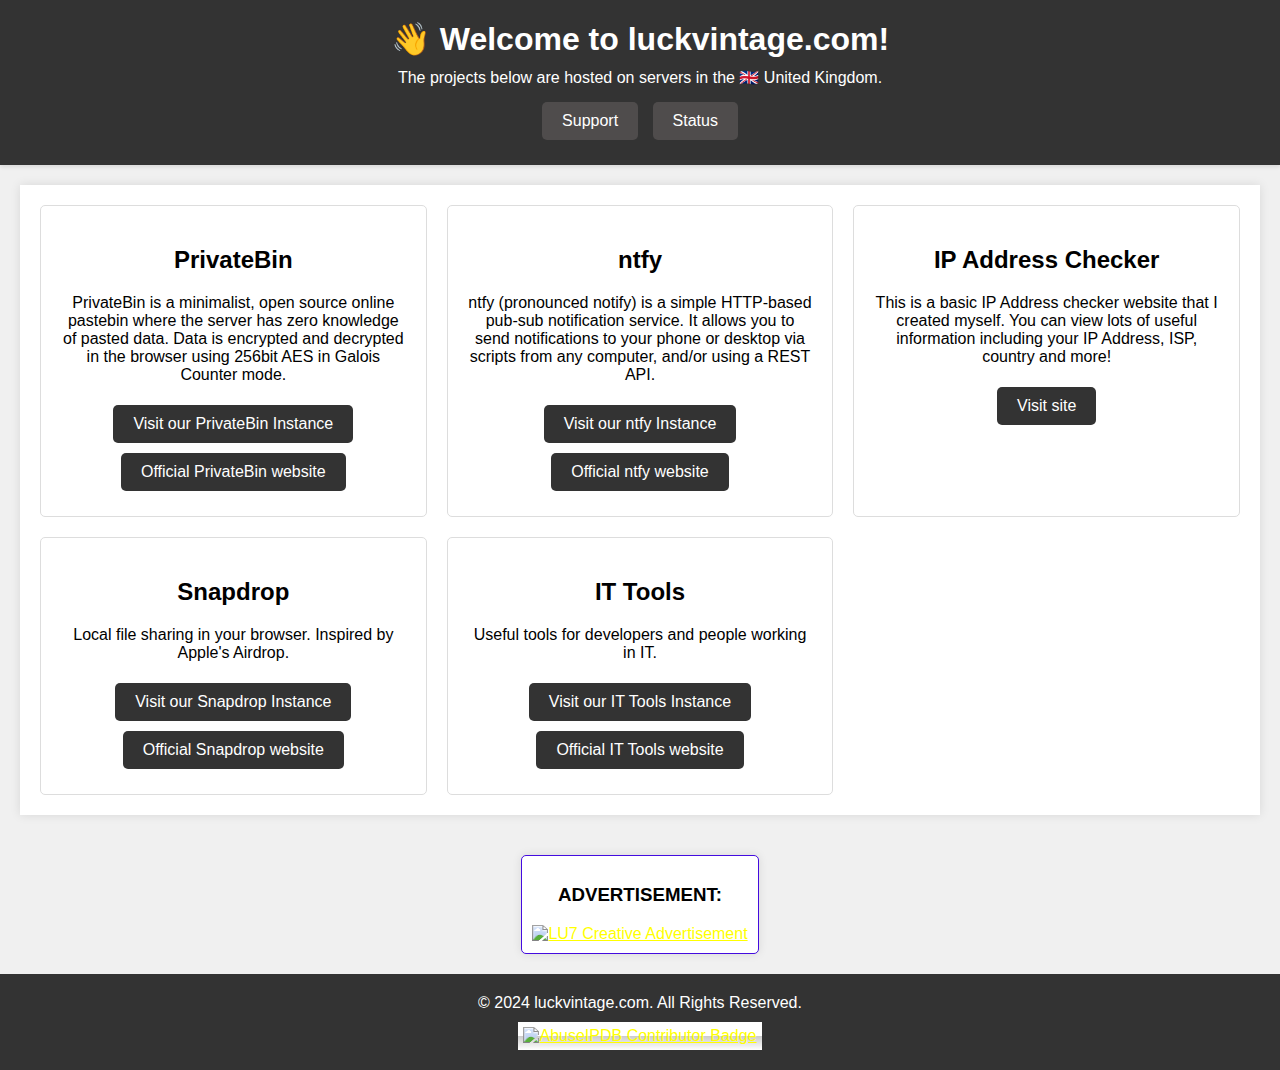
==== index.html @ fb6c0c04 "Update index.html" ====
<!DOCTYPE html>
<html lang="en">
    <head>
        <meta charset="UTF-8" />
        <meta name="viewport" content="width=device-width, initial-scale=1.0" />
        <meta name="description" content="Welcome to luckvintage.com! The projects below are hosted on servers in the United Kingdom." />
        <title>LuckVintage</title>
        <link rel="stylesheet" href="styles.css" />
        <script src="https://kit.fontawesome.com/33d8954084.js" crossorigin="anonymous"></script>
        <script src="ads.js"></script>
        <script>
            var _paq = (window._paq = window._paq || []);
            _paq.push(["trackPageView"]);
            _paq.push(["enableLinkTracking"]);
            (function () {
                var u = "https://pmtc.luckvintage.com/";
                _paq.push(["setTrackerUrl", u + "matomo.php"]);
                _paq.push(["setSiteId", "5"]);
                var d = document,
                    g = d.createElement("script"),
                    s = d.getElementsByTagName("script")[0];
                g.async = true;
                g.src = u + "matomo.js";
                s.parentNode.insertBefore(g, s);
            })();
        </script>
    </head>
    <body>
        <header>
            <h1>&#128075; Welcome to luckvintage.com!</h1>
            <h3>The projects below are hosted on servers in the &#127468;&#127463; United Kingdom.</h3>
            <a href="https://luckvintage.net/knowledgebase.php?article=13" target="_blank" class="support-button"><i class="fas fa-info"></i> Support</a>
            <a href="https://status.luckvintage.com" target="_blank" class="support-button"><i class="fas fa-check-circle"></i> Status</a>
        </header>
        <main id="projects-grid">
            <section class="project">
                <h2><i class="fa-solid fa-paste"></i> PrivateBin</h2>
                <p>
                    PrivateBin is a minimalist, open source online pastebin where the server has zero knowledge of pasted data. Data is encrypted and decrypted in the browser using 256bit AES in Galois Counter mode.
                </p>
                <a href="https://privatebin.luckvintage.com" class="project-button"><i class="fas fa-server"></i> Visit our PrivateBin Instance</a>
                <a href="https://privatebin.info" target="_blank" class="project-button"><i class="fas fa-link"></i> Official PrivateBin website</a>
            </section>
            <section class="project">
                <h2><i class="fa-solid fa-bell"></i> ntfy</h2>
                <p>
                    ntfy (pronounced notify) is a simple HTTP-based pub-sub notification service. It allows you to send notifications to your phone or desktop via scripts from any computer, and/or using a REST API.
                </p>
                <a href="https://ntfy.luckvintage.com" class="project-button"><i class="fas fa-server"></i> Visit our ntfy Instance</a>
                <a href="https://ntfy.sh" target="_blank" class="project-button"><i class="fas fa-link"></i> Official ntfy website</a>
            </section>
            <section class="project">
                <h2><i class="fas fa-server"></i> IP Address Checker</h2>
                <p>This is a basic IP Address checker website that I created myself. You can view lots of useful information including your IP Address, ISP, country and more!</p>
                <a href="https://whatismyip.luckvintage.com" class="project-button"><i class="fas fa-server"></i> Visit site</a>
            </section>
            <section class="project">
                <h2><i class="fas fa-cloud-upload-alt"></i> Snapdrop</h2>
                <p>Local file sharing in your browser. Inspired by Apple's Airdrop.</p>
                <a href="https://snapdrop.luckvintage.com" class="project-button"><i class="fas fa-server"></i> Visit our Snapdrop Instance</a>
                <a href="https://snapdrop.net" target="_blank" class="project-button"><i class="fas fa-link"></i> Official Snapdrop website</a>
            </section>
            <section class="project">
                <h2><i class="fas fa-tools"></i> IT Tools</h2>
                <p>Useful tools for developers and people working in IT.</p>
                <a href="https://it-tools.luckvintage.com" class="project-button"><i class="fas fa-server"></i> Visit our IT Tools Instance</a>
                <a href="https://it-tools.tech/" target="_blank" class="project-button"><i class="fas fa-link"></i> Official IT Tools website</a>
            </section>
        </main>
        <div class="ad-container">
            <section class="ad">
                <h3><i class="fas fa-bullhorn"></i> ADVERTISEMENT:</h3>
                <div id="randomAd"></div>
            </section>
        </div>

        <footer>
            <p style="margin-bottom: 10px;">&copy; 2024 luckvintage.com. All Rights Reserved.</p>
            <a href="https://www.abuseipdb.com/user/55645" title="AbuseIPDB is an IP address blacklist for webmasters and sysadmins to report IP addresses engaging in abusive behavior on their networks" style="display: block;">
                <img
                    src="https://www.abuseipdb.com/contributor/55645.svg"
                    alt="AbuseIPDB Contributor Badge"
                    style="width: 190px; background: #ffffff linear-gradient(rgba(255, 255, 255, 0), rgba(255, 255, 255, 0.3) 50%, rgba(0, 0, 0, 0.2) 51%, rgba(0, 0, 0, 0)); padding: 5px;"
                />
            </a>
        </footer>
    </body>
</html>
---- styles.css ----
body {
    font-family: Arial, sans-serif;
    background-color: #f0f0f0;
    margin: 0;
    padding: 0;
}

header {
    background-color: #333;
    color: #fff;
    text-align: center;
    padding: 20px;
    box-shadow: 0px 2px 4px rgba(0, 0, 0, 0.1);
}

header h1 {
    margin: 0;
    font-size: 2rem;
}

header h3 {
    margin: 10px 0;
    font-size: 1rem;
    font-weight: normal;
}

main {
    max-width: 1200px;
    margin: 20px auto;
    padding: 20px;
    background-color: #fff;
    box-shadow: 0px 0px 10px rgba(0, 0, 0, 0.1);
}

#projects-grid {
    display: grid;
    grid-template-columns: repeat(auto-fill, minmax(300px, 1fr));
    grid-gap: 20px;
}

.project {
    padding: 20px;
    border: 1px solid #ddd;
    border-radius: 5px;
    text-align: center;
}

.project-button {
    display: inline-block;
    padding: 10px 20px;
    background-color: #333;
    color: #fff;
    text-decoration: none;
    border-radius: 5px;
    transition: background-color 0.3s;
    margin: 5px;
}

.support-button {
    display: inline-block;
    padding: 10px 20px;
    background-color: #4f4c4c;
    color: #fff;
    text-decoration: none;
    border-radius: 5px;
    transition: background-color 0.3s;
    margin: 5px;
}

.project-button:hover {
    background-color: #555;
}

footer {
    background-color: #333;
    color: #fff;
    padding: 20px 0;
    text-align: center;
}

footer p {
    margin: 0;
}

a {
    color: yellow;
}

.ad-container {
    text-align: center;
}

.ad {
    display: inline-block;
    padding: 10px;
    border: 1px solid #440cdf;
    border-radius: 5px;
    background-color: #fff;
    box-shadow: 0px 0px 10px rgba(0, 0, 0, 0.1);
    margin-top: 20px;
    margin-bottom: 20px;
}

.ad img {
    max-width: 500px;
    max-height: 70px;
}

@media (max-width: 768px) {
    .ad img {
        max-width: 385px;
    }
}

@media (max-width: 480px) {
    .ad img {
        max-width: 300px;
    }
}

@media screen and (max-width: 480px) {
    .ad {
        width: 90%;
        padding: 20px;
    }
}

@media (max-width: 768px) {
    #projects-grid {
        grid-template-columns: repeat(auto-fill, minmax(250px, 1fr));
    }
}
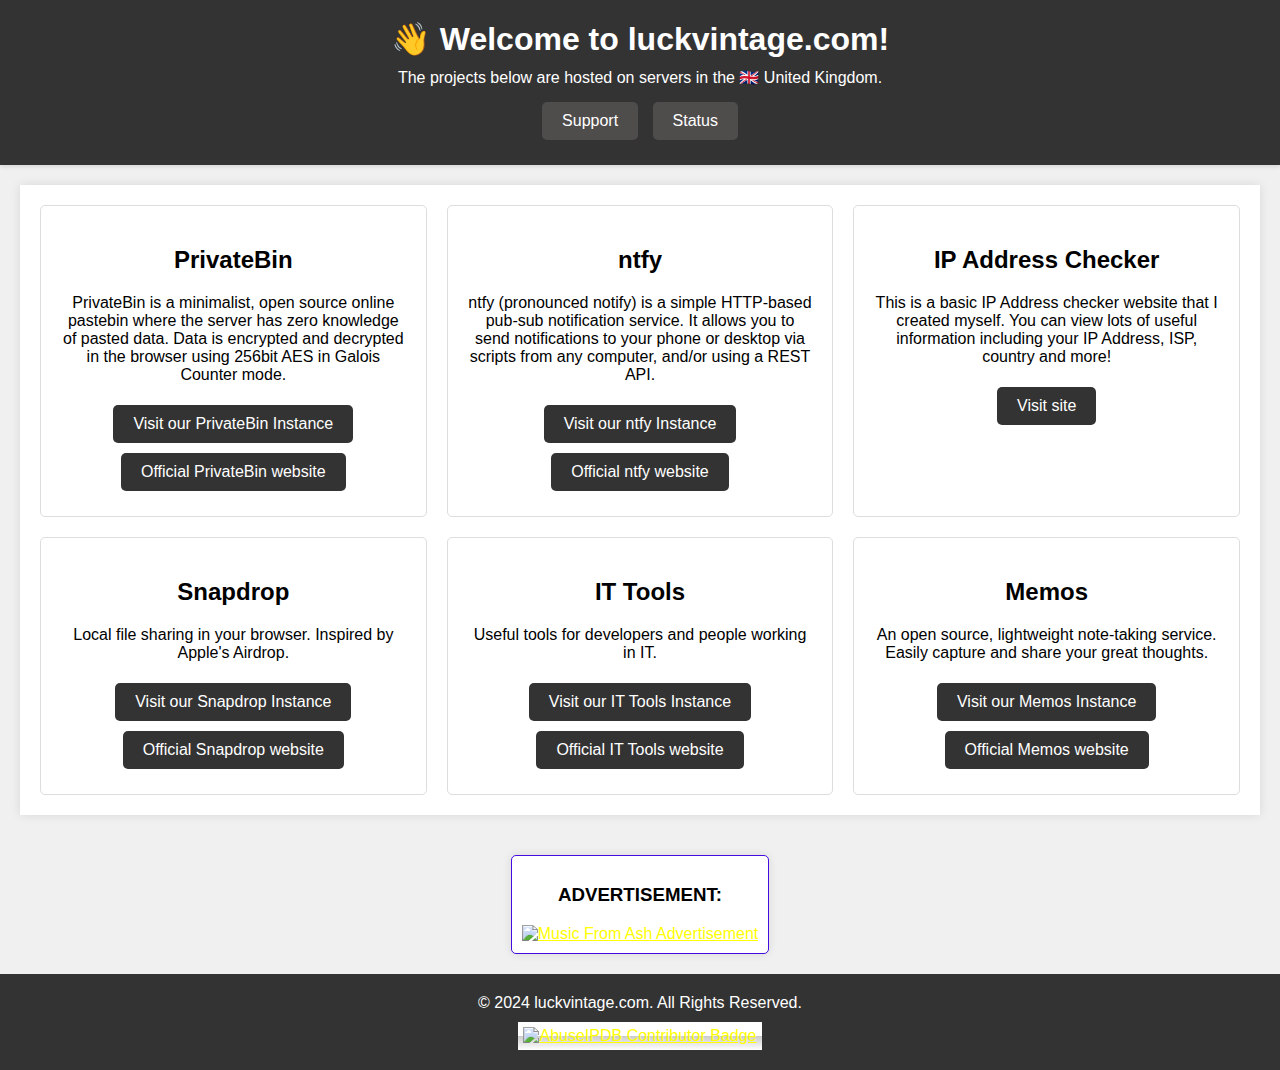
==== commit 7301ca16: "Add memos project" ====
--- a/index.html
+++ b/index.html
@@ -64,7 +64,13 @@
                 <h2><i class="fas fa-tools"></i> IT Tools</h2>
                 <p>Useful tools for developers and people working in IT.</p>
                 <a href="https://it-tools.luckvintage.com" class="project-button"><i class="fas fa-server"></i> Visit our IT Tools Instance</a>
-                <a href="https://it-tools.tech/" target="_blank" class="project-button"><i class="fas fa-link"></i> Official IT Tools website</a>
+                <a href="https://it-tools.tech" target="_blank" class="project-button"><i class="fas fa-link"></i> Official IT Tools website</a>
+            </section>
+            <section class="project">
+                <h2><i class="fas fa-tools"></i> Memos</h2>
+                <p>An open source, lightweight note-taking service. Easily capture and share your great thoughts.</p>
+                <a href="https://memos.luckvintage.com/" class="project-button"><i class="fas fa-server"></i> Visit our Memos Instance</a>
+                <a href="https://www.usememos.com" target="_blank" class="project-button"><i class="fas fa-link"></i> Official Memos website</a>
             </section>
         </main>
         <div class="ad-container">
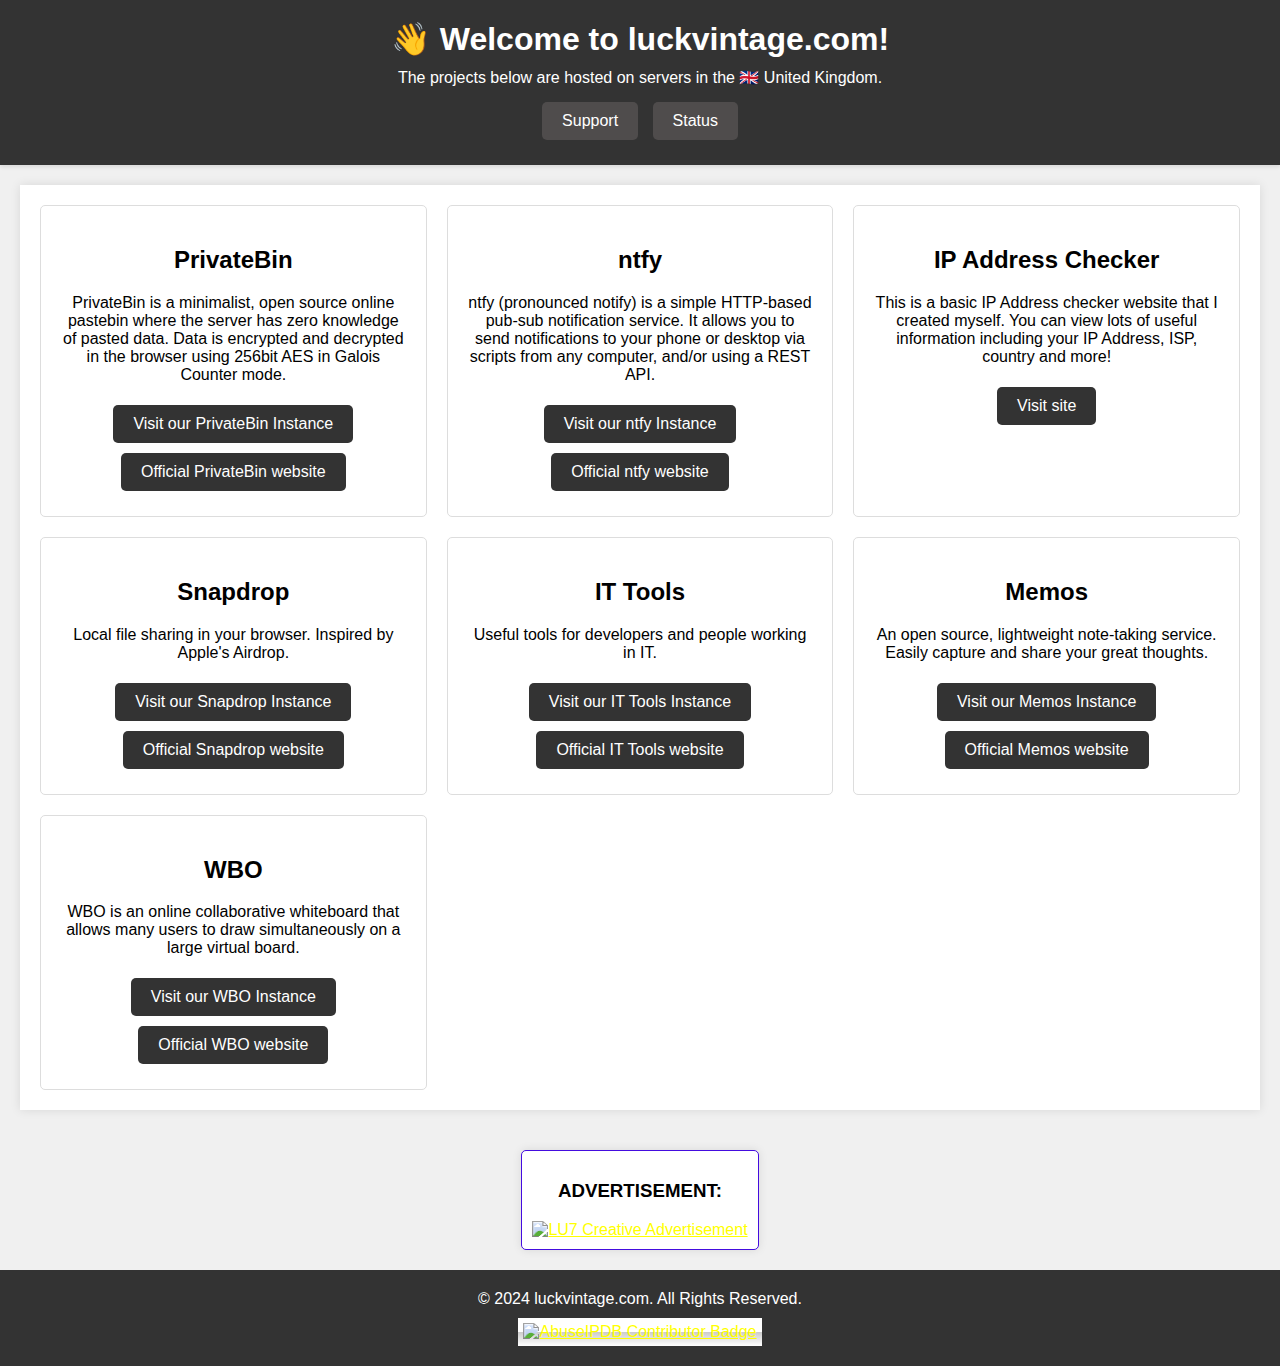
==== commit 81b90dd4: "Add WBO project" ====
--- a/index.html
+++ b/index.html
@@ -67,10 +67,16 @@
                 <a href="https://it-tools.tech" target="_blank" class="project-button"><i class="fas fa-link"></i> Official IT Tools website</a>
             </section>
             <section class="project">
-                <h2><i class="fas fa-tools"></i> Memos</h2>
+                <h2><i class="fas fa-book"></i> Memos</h2>
                 <p>An open source, lightweight note-taking service. Easily capture and share your great thoughts.</p>
                 <a href="https://memos.luckvintage.com/" class="project-button"><i class="fas fa-server"></i> Visit our Memos Instance</a>
                 <a href="https://www.usememos.com" target="_blank" class="project-button"><i class="fas fa-link"></i> Official Memos website</a>
+            </section>
+            <section class="project">
+                <h2><i class="fas fa-chalkboard"></i> WBO</h2>
+                <p>WBO is an online collaborative whiteboard that allows many users to draw simultaneously on a large virtual board.</p>
+                <a href="https://wbo.luckvintage.com/" class="project-button"><i class="fas fa-server"></i> Visit our WBO Instance</a>
+                <a href="https://wbo.ophir.dev" target="_blank" class="project-button"><i class="fas fa-link"></i> Official WBO website</a>
             </section>
         </main>
         <div class="ad-container">
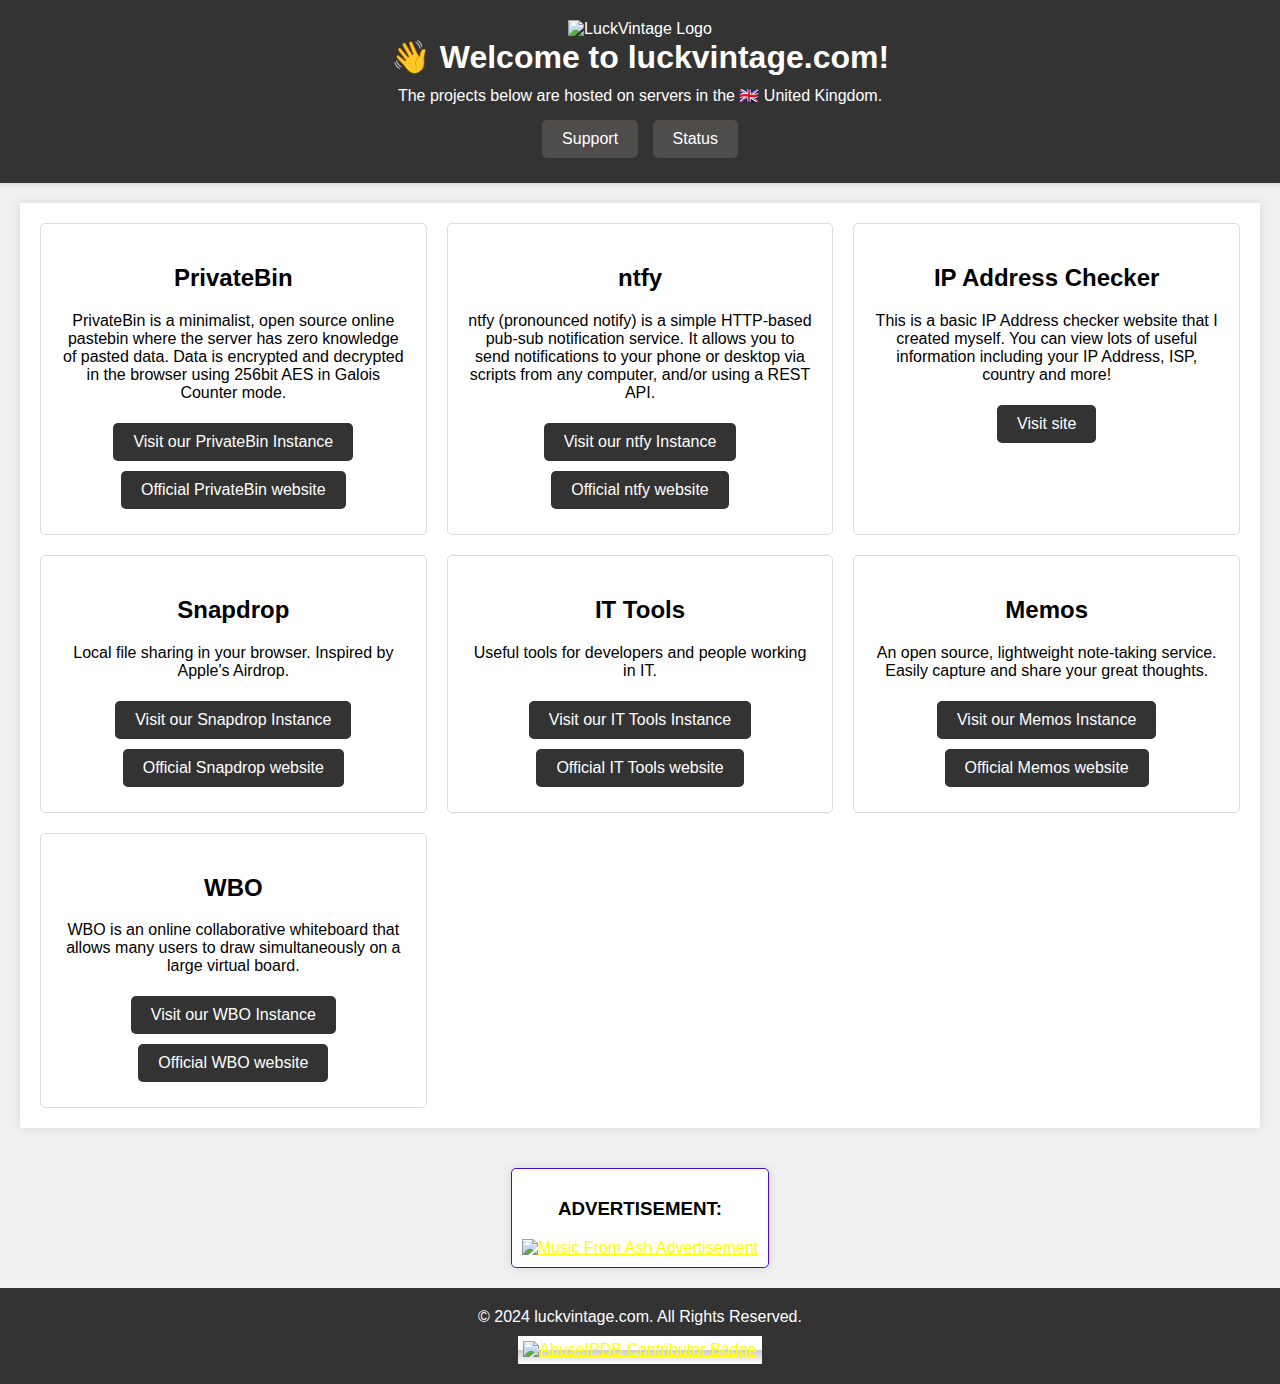
==== commit 5965144c: "Add logo" ====
--- a/index.html
+++ b/index.html
@@ -3,6 +3,7 @@
     <head>
         <meta charset="UTF-8" />
         <meta name="viewport" content="width=device-width, initial-scale=1.0" />
+        <link rel="icon" type="image/x-icon" href="favicon.ico">
         <meta name="description" content="Welcome to luckvintage.com! The projects below are hosted on servers in the United Kingdom." />
         <title>LuckVintage</title>
         <link rel="stylesheet" href="styles.css" />
@@ -27,6 +28,7 @@
     </head>
     <body>
         <header>
+            <img src="logo.png" alt="LuckVintage Logo" class="logo" />
             <h1>&#128075; Welcome to luckvintage.com!</h1>
             <h3>The projects below are hosted on servers in the &#127468;&#127463; United Kingdom.</h3>
             <a href="https://luckvintage.net/knowledgebase.php?article=13" target="_blank" class="support-button"><i class="fas fa-info"></i> Support</a>
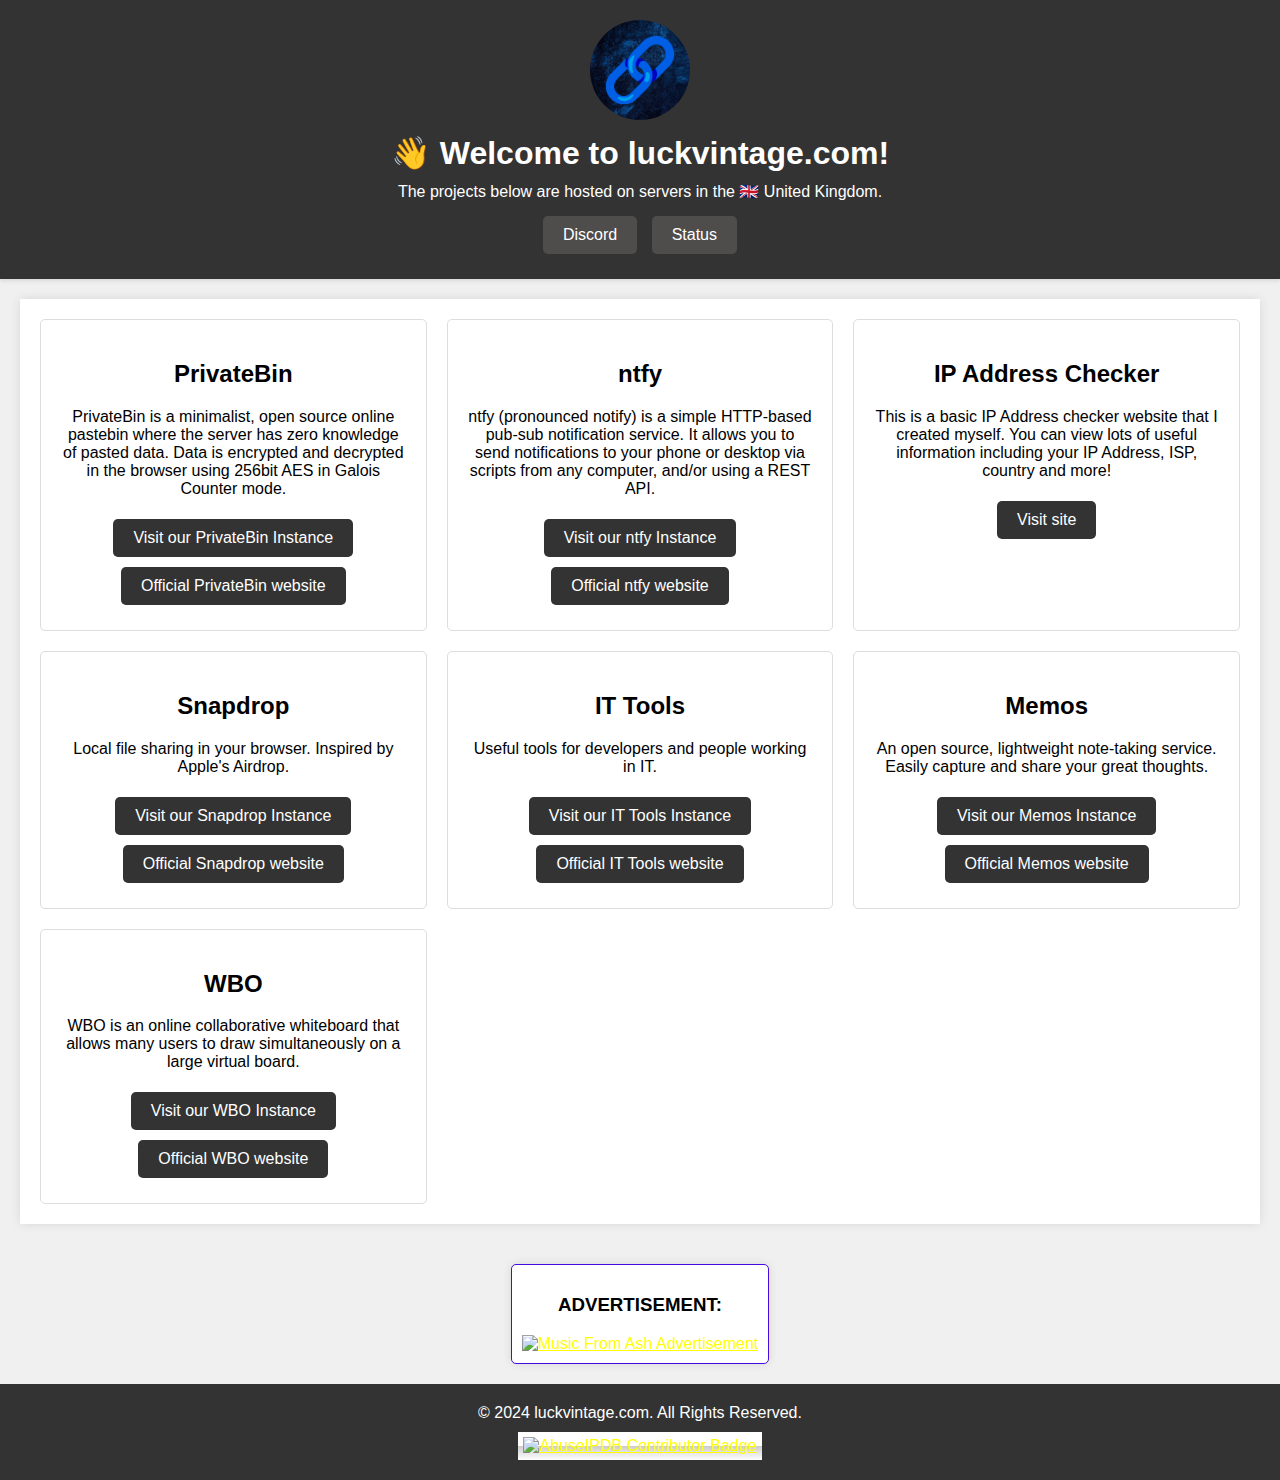
==== commit 5ae8339d: "Replace support link with Discord invite" ====
--- a/index.html
+++ b/index.html
@@ -31,7 +31,7 @@
             <img src="logo.png" alt="LuckVintage Logo" class="logo" />
             <h1>&#128075; Welcome to luckvintage.com!</h1>
             <h3>The projects below are hosted on servers in the &#127468;&#127463; United Kingdom.</h3>
-            <a href="https://luckvintage.net/knowledgebase.php?article=13" target="_blank" class="support-button"><i class="fas fa-info"></i> Support</a>
+            <a href="https://discord.gg/U47vUf7w" target="_blank" class="support-button"><i class="fa-brands fa-discord"></i> Discord</a>
             <a href="https://status.luckvintage.com" target="_blank" class="support-button"><i class="fas fa-check-circle"></i> Status</a>
         </header>
         <main id="projects-grid">
--- a/styles.css
+++ b/styles.css
@@ -12,6 +12,15 @@
     padding: 20px;
     box-shadow: 0px 2px 4px rgba(0, 0, 0, 0.1);
 }
+
+.logo {
+    width: 100px;
+    height: 100px;
+    border-radius: 50%;
+    object-fit: cover;
+    margin-bottom: 10px;
+}
+
 
 header h1 {
     margin: 0;
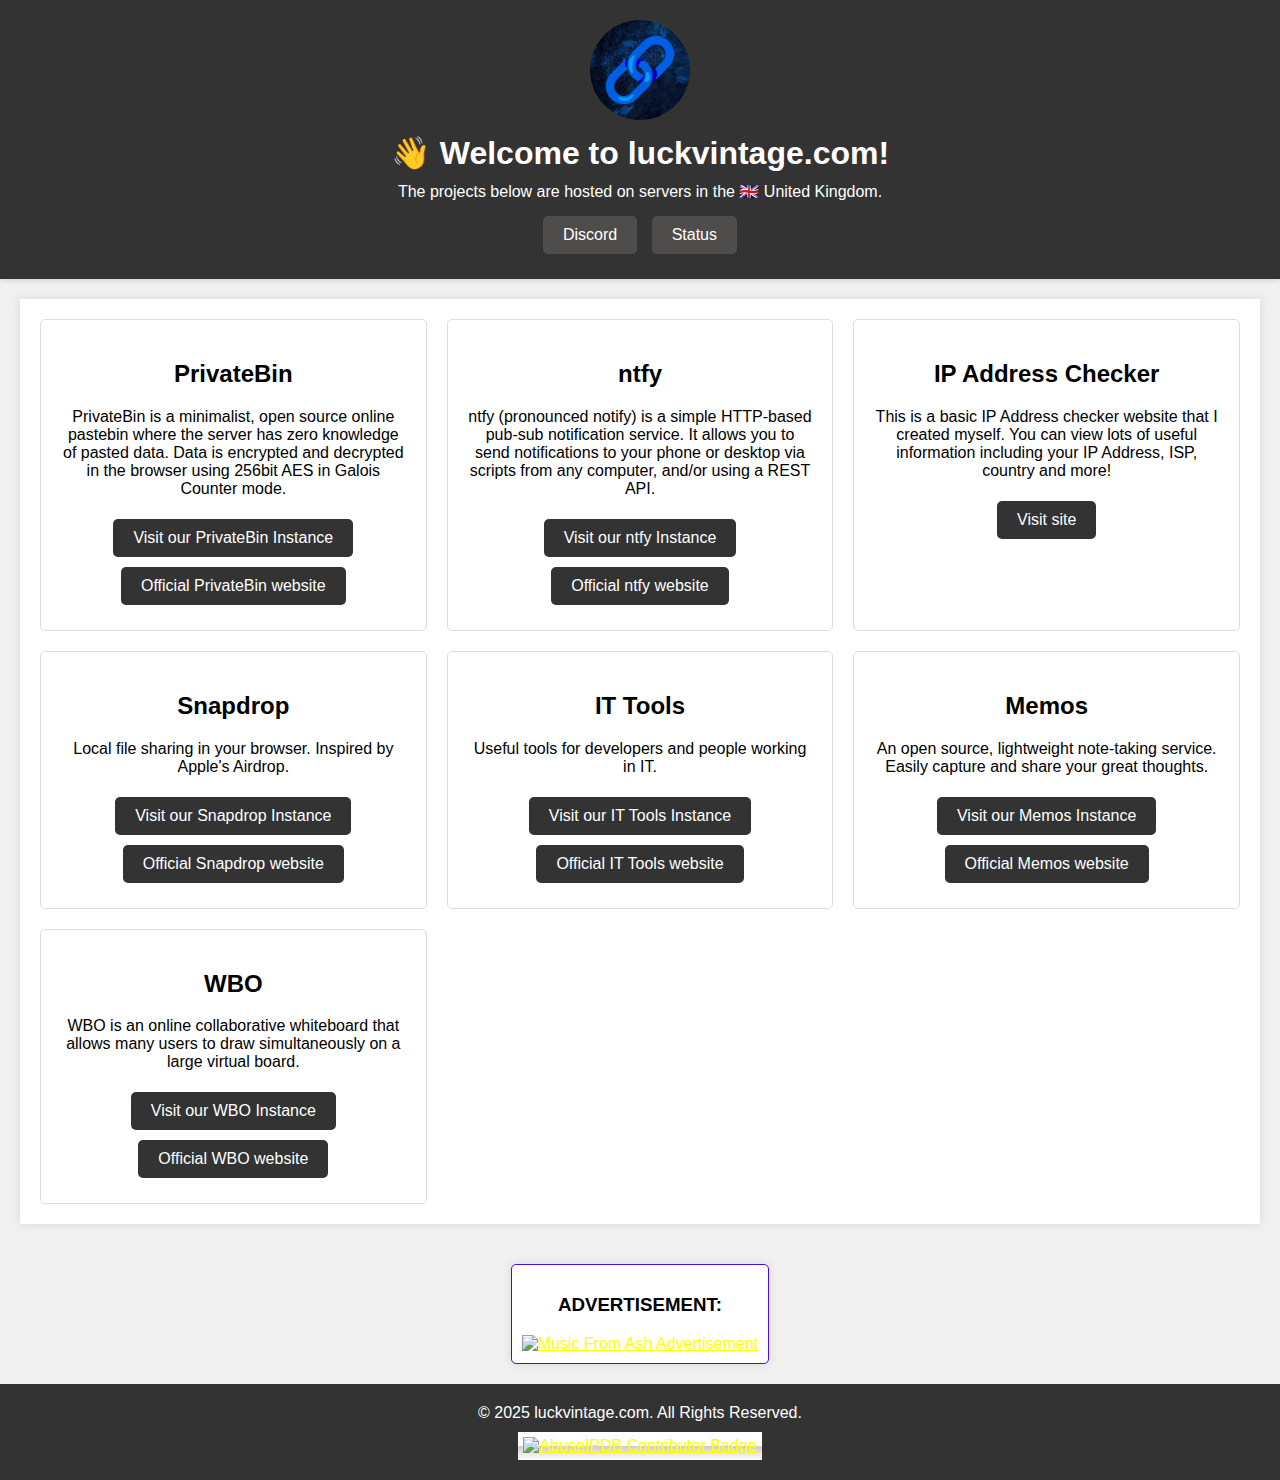
==== commit 773016b0: "Update copyright" ====
--- a/index.html
+++ b/index.html
@@ -89,7 +89,7 @@
         </div>
 
         <footer>
-            <p style="margin-bottom: 10px;">&copy; 2024 luckvintage.com. All Rights Reserved.</p>
+            <p style="margin-bottom: 10px;">&copy; 2025 luckvintage.com. All Rights Reserved.</p>
             <a href="https://www.abuseipdb.com/user/55645" title="AbuseIPDB is an IP address blacklist for webmasters and sysadmins to report IP addresses engaging in abusive behavior on their networks" style="display: block;">
                 <img
                     src="https://www.abuseipdb.com/contributor/55645.svg"
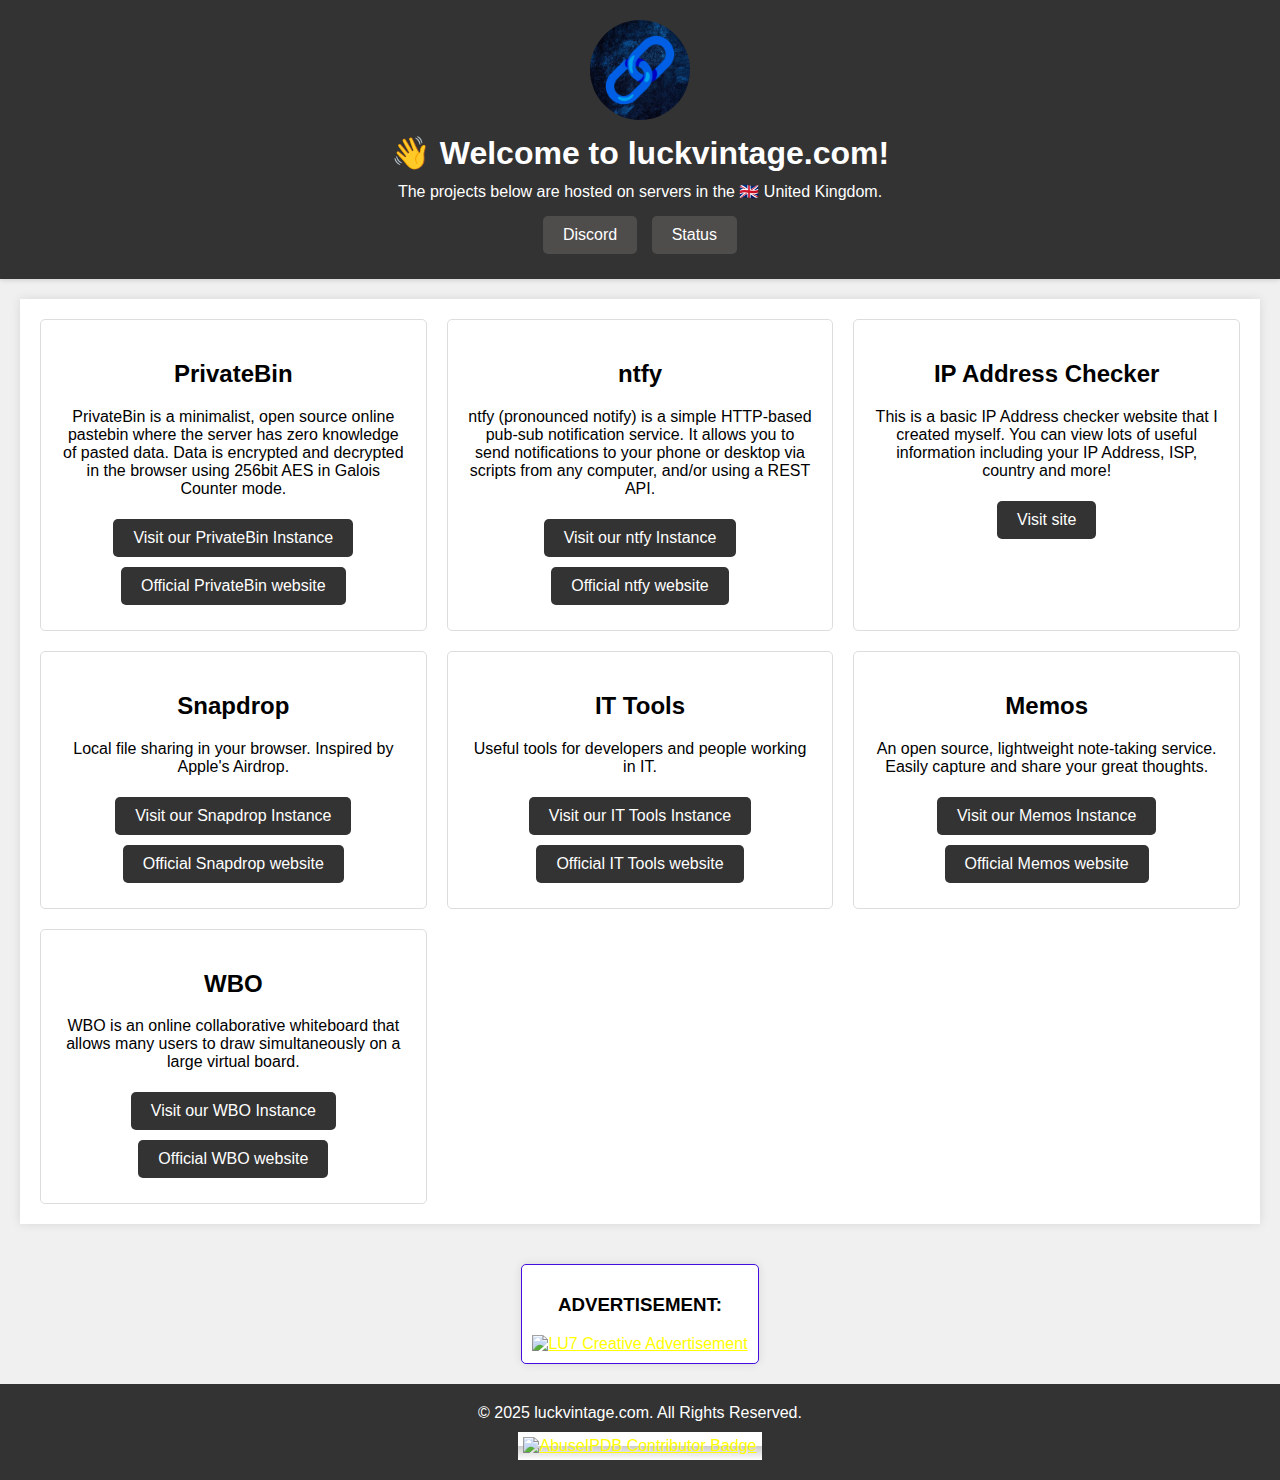
==== commit d447f240: "Update Discord Invite URL" ====
--- a/index.html
+++ b/index.html
@@ -31,7 +31,7 @@
             <img src="logo.png" alt="LuckVintage Logo" class="logo" />
             <h1>&#128075; Welcome to luckvintage.com!</h1>
             <h3>The projects below are hosted on servers in the &#127468;&#127463; United Kingdom.</h3>
-            <a href="https://discord.gg/U47vUf7w" target="_blank" class="support-button"><i class="fa-brands fa-discord"></i> Discord</a>
+            <a href="https://discord.gg/gCvjTCm2hp" target="_blank" class="support-button"><i class="fa-brands fa-discord"></i> Discord</a>
             <a href="https://status.luckvintage.com" target="_blank" class="support-button"><i class="fas fa-check-circle"></i> Status</a>
         </header>
         <main id="projects-grid">
